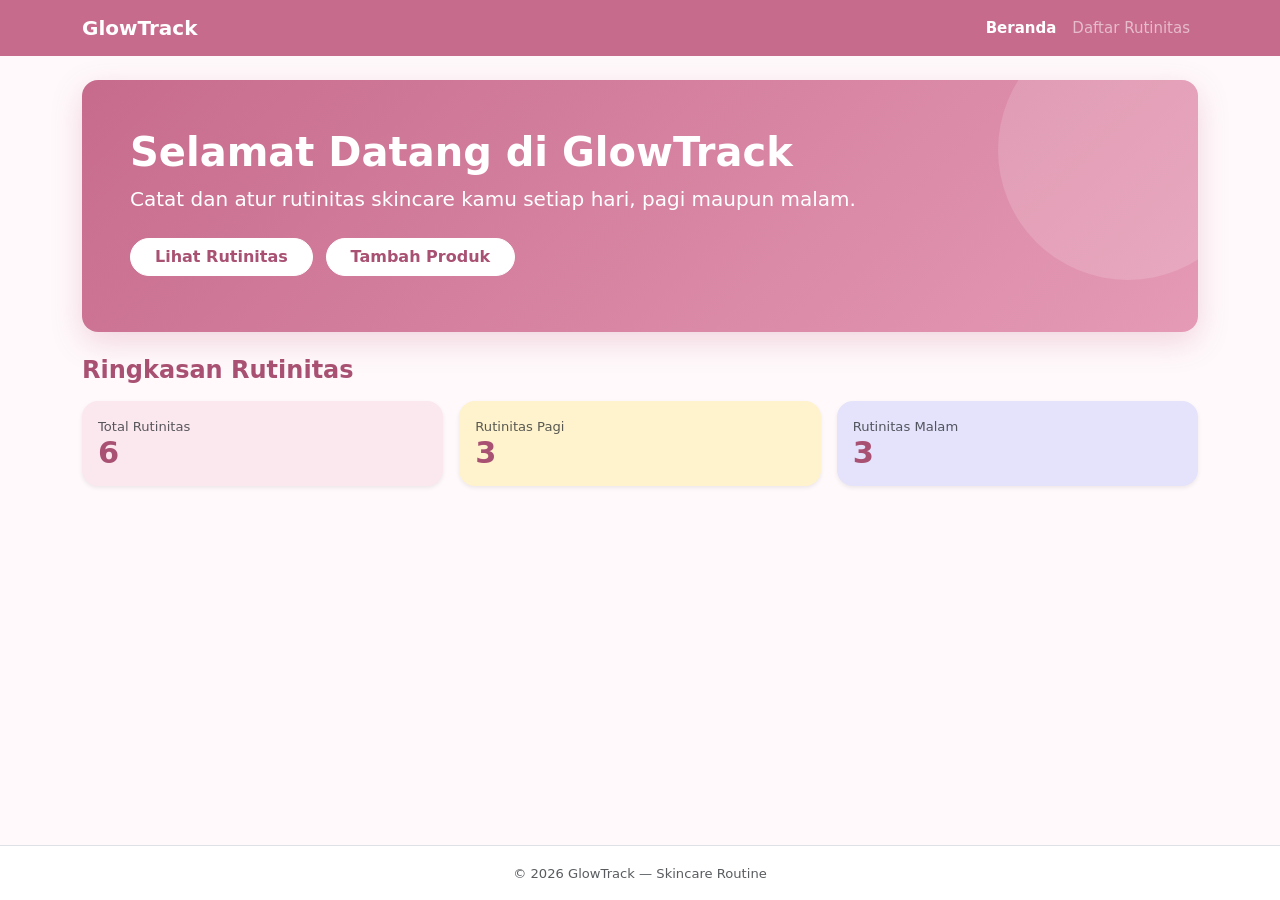
==== jobsheet03/index.html @ 5cd2f78e "jobsheet03" ====
<!DOCTYPE html>
<html lang="id">
<head>
    <meta charset="UTF-8">
    <meta name="viewport" content="width=device-width, initial-scale=1">
    <title>Glow | Beranda</title>
    <link href="https://cdn.jsdelivr.net/npm/bootstrap@5.3.3/dist/css/bootstrap.min.css" rel="stylesheet">
    <link rel="stylesheet" href="assets/style.css">
</head>
<body class="d-flex flex-column min-vh-100">
    <header class="navbar navbar-expand-md navbar-dark bg-primary">
        <div class="container">
            <a class="navbar-brand fw-bold" href="index.html">GlowTrack</a>
            <button class="navbar-toggler" type="button" data-bs-toggle="collapse" data-bs-target="#navMenu" aria-controls="navMenu" aria-expanded="false" aria-label="Toggle navigation">
                <span class="navbar-toggler-icon"></span>
            </button>
            <nav class="collapse navbar-collapse" id="navMenu">
                <ul class="navbar-nav ms-auto">
                    <li class="nav-item"><a class="nav-link active" href="index.html">Beranda</a></li>
                    <li class="nav-item"><a class="nav-link" href="rutinitas/daftar.html">Daftar Rutinitas</a></li>
                </ul>
            </nav>
        </div>
    </header>

    <main class="container py-4 flex-grow-1">
        <section class="hero rounded-4 p-4 p-md-5 mb-4 text-white">
            <h1 class="display-6 fw-bold">Selamat Datang di GlowTrack</h1>
            <p class="lead mb-4">Catat dan atur rutinitas skincare kamu setiap hari, pagi maupun malam.</p>
            <a href="rutinitas/daftar.html" class="btn btn-hero rounded-pill px-4 me-2 mb-2">Lihat Rutinitas</a>
            <a href="rutinitas/tambah.html" class="btn btn-hero rounded-pill px-4 mb-2">Tambah Produk</a>
        </section>

        <h2 class="h4 fw-bold text-glow-dark mb-3">Ringkasan Rutinitas</h2>

        <div class="row g-3">
            <div class="col-12 col-md-4">
                <div class="card stat-card stat-total border-0 shadow-sm rounded-4 h-100">
                    <div class="card-body">
                        <div class="text-muted small">Total Rutinitas</div>
                        <div class="stat-number">6</div>
                    </div>
                </div>
            </div>
            <div class="col-12 col-md-4">
                <div class="card stat-card stat-pagi border-0 shadow-sm rounded-4 h-100">
                    <div class="card-body">
                        <div class="text-muted small">Rutinitas Pagi</div>
                        <div class="stat-number">3</div>
                    </div>
                </div>
            </div>
            <div class="col-12 col-md-4">
                <div class="card stat-card stat-malam border-0 shadow-sm rounded-4 h-100">
                    <div class="card-body">
                        <div class="text-muted small">Rutinitas Malam</div>
                        <div class="stat-number">3</div>
                    </div>
                </div>
            </div>
        </div>
    </main>

    <footer class="text-center text-muted border-top bg-white py-3">
        <small>&copy; 2026 GlowTrack &mdash; Skincare Routine</small>
    </footer>

    <script src="https://cdn.jsdelivr.net/npm/bootstrap@5.3.3/dist/js/bootstrap.bundle.min.js"></script>
</body>
</html>
---- jobsheet03/assets/style.css ----
/* =========================
   TEMA GLOWTRACK (pink, di atas Bootstrap)
   ========================= */
:root {
    --glow: #c76b8c;
    --glow-dark: #a95172;
    --glow-soft: #fbe8ef;

    /* Mengubah warna primary bawaan Bootstrap menjadi pink */
    --bs-primary: #c76b8c;
    --bs-primary-rgb: 199, 107, 140;
    --bs-link-color: #b45c7d;
    --bs-link-hover-color: #a95172;
}

/* Matikan semua animasi & transisi */
*, *::before, *::after {
    transition: none !important;
    animation: none !important;
    scroll-behavior: auto !important;
}

/* Hilangkan shadow/glow saat tombol atau input diklik */
.btn:focus,
.btn:focus-visible,
.btn:active:focus,
.btn-check:focus + .btn,
.form-control:focus,
.form-select:focus,
.navbar-toggler:focus,
.btn-close:focus {
    box-shadow: none !important;
    outline: none !important;
}

/* Mengatur warna latar belakang, warna teks, dan ukuran
   teks dasar untuk seluruh halaman website */
body {
    background-color: #fff9fb;
    color: #444;
    font-size: 15px;
}

/* Class untuk memberikan warna teks pink utama */
.text-glow      { color: var(--glow) !important; }
/* Class untuk memberikan warna teks pink gelap */
.text-glow-dark { color: var(--glow-dark) !important; }

/* Tombol primary pink */
.btn-primary {
    --bs-btn-bg: #c76b8c;
    --bs-btn-border-color: #c76b8c;
    --bs-btn-hover-bg: #a95172;
    --bs-btn-hover-border-color: #a95172;
    --bs-btn-active-bg: #954765;
    --bs-btn-active-border-color: #954765;
}

/* Fokus form: cukup ganti warna garis */
.form-control:focus,
.form-select:focus {
    border-color: var(--glow);
}

/* Navbar */
.navbar .nav-link.active {
    font-weight: 700;
}

/* =========================
   BERANDA
   ========================= */
   /* Mengatur banner utama dengan gradasi pink */

.hero {
    position: relative;
    overflow: hidden;
    background: linear-gradient(135deg, #c76b8c 0%, #e59ab5 100%);
    box-shadow: 0 10px 30px rgba(199, 107, 140, 0.25);
}

/* Membuat lingkaran dekoratif transparan pada banner */
.hero::after {
    content: "";
    position: absolute;
    right: -60px;
    top: -60px;
    width: 260px;
    height: 260px;
    border-radius: 50%;
    background: rgba(255, 255, 255, 0.15);
}

/* Menempatkan isi banner di atas lingkaran dekoratif */
.hero > * {
    position: relative;
    z-index: 1;
}

/* Tombol di hero: putih polos, warnanya tidak berubah saat hover/klik */
.btn-hero {
    --bs-btn-color: #a95172;
    --bs-btn-bg: #fff;
    --bs-btn-border-color: #fff;
    --bs-btn-hover-color: #a95172;
    --bs-btn-hover-bg: #fff;
    --bs-btn-hover-border-color: #fff;
    --bs-btn-active-color: #a95172;
    --bs-btn-active-bg: #fff;
    --bs-btn-active-border-color: #fff;
    font-weight: 600;
}

/* Kartu ringkasan */
.stat-total { background: var(--glow-soft); }
.stat-pagi  { background: #fff3cd; }
.stat-malam { background: #e4e3fb; }

/* Mengatur ukuran, ketebalan, warna, dan tinggi baris
   angka statistik pada kartu ringkasan */
.stat-number {
    font-size: 1.9rem;
    font-weight: 700;
    color: var(--glow-dark);
    line-height: 1.1;
}

/* =========================
   TABEL
   ========================= */
.table thead th {
    background-color: #f8e3eb; /* Latar kepala tabel */
    color: #954765;             /* Warna teks kepala tabel */
    font-weight: 600;              
    border: 0;                      /* Menghilangkan garis tepi */
    white-space: nowrap;             /* Mencegah teks turun baris */
}

/* Membulatkan sudut kiri atas kepala tabel */
.table thead th:first-child { border-top-left-radius: 8px; }
.table thead th:last-child  { border-top-right-radius: 8px; } /* Membulatkan sudut kanan atas kepala tabel */ 

/* Modal hapus */
.modal-icon {
    width: 68px;
    height: 68px;
    border-radius: 50%;
    background-color: #fde5e8;
    color: #d9435b;
    font-size: 30px;
    display: flex;
    align-items: center;
    justify-content: center;
}

/* Footer */
.glow-footer {
    background-color: #fff;
    border-top: 1px solid #f0d5df;
    color: #888;
}
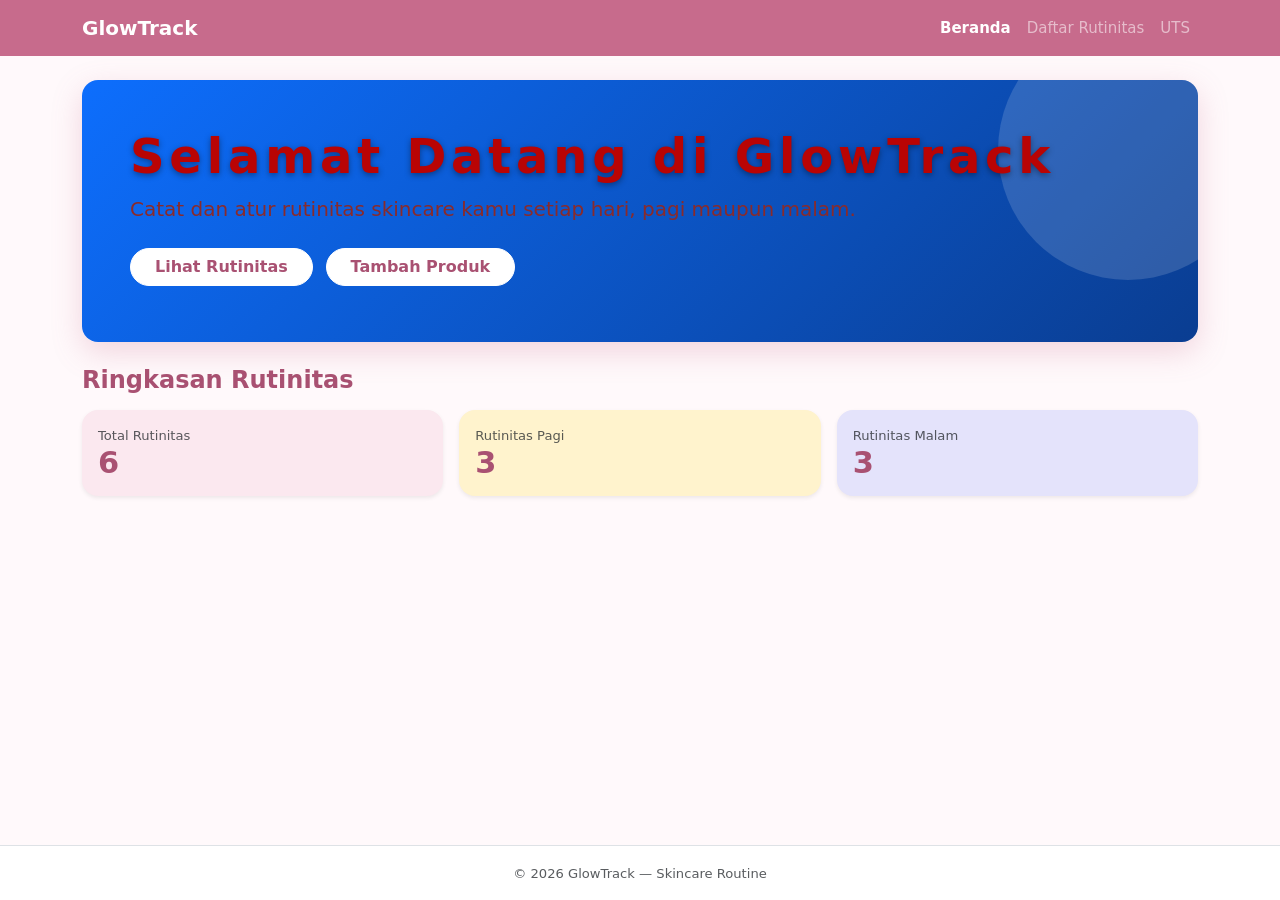
==== commit 8c6651b1: "jobsheet10" ====
--- a/jobsheet03/index.html
+++ b/jobsheet03/index.html
@@ -18,6 +18,7 @@
                 <ul class="navbar-nav ms-auto">
                     <li class="nav-item"><a class="nav-link active" href="index.html">Beranda</a></li>
                     <li class="nav-item"><a class="nav-link" href="rutinitas/daftar.html">Daftar Rutinitas</a></li>
+                    <li class="nav-item"><a class="nav-link" href="UTS/daftar.html">UTS</a></li>
                 </ul>
             </nav>
         </div>
--- a/jobsheet03/assets/style.css
+++ b/jobsheet03/assets/style.css
@@ -158,4 +158,29 @@
     background-color: #fff;
     border-top: 1px solid #f0d5df;
     color: #888;
+}
+
+
+
+/* Efek hover sesuai sketsa */
+.navbar .nav-link:hover { color: #9d3d3d; text-decoration: underline; }
+
+/* Banner UTS */
+.hero {
+    background: linear-gradient(135deg, #0d6efd, #0a3d91) !important;
+    color: #8a2b2b !important;
+    transition: transform .25s ease, box-shadow .25s ease;
+}
+.hero h1 {
+    color: #b90404 !important;
+    font-size: 3rem;
+    font-weight: 800;
+    letter-spacing: .3rem;
+    text-shadow: 0 2px 6px rgba(0,0,0,.4);
+}
+.hero:hover { transform: translateY(-4px) scale(1.01); box-shadow: 0 .75rem 1.5rem rgba(0,0,0,.25); }
+
+.foto {
+    width: 140px; height: 160px; object-fit: cover;
+    border: 3px solid #0d6efd; border-radius: .75rem;
 }
